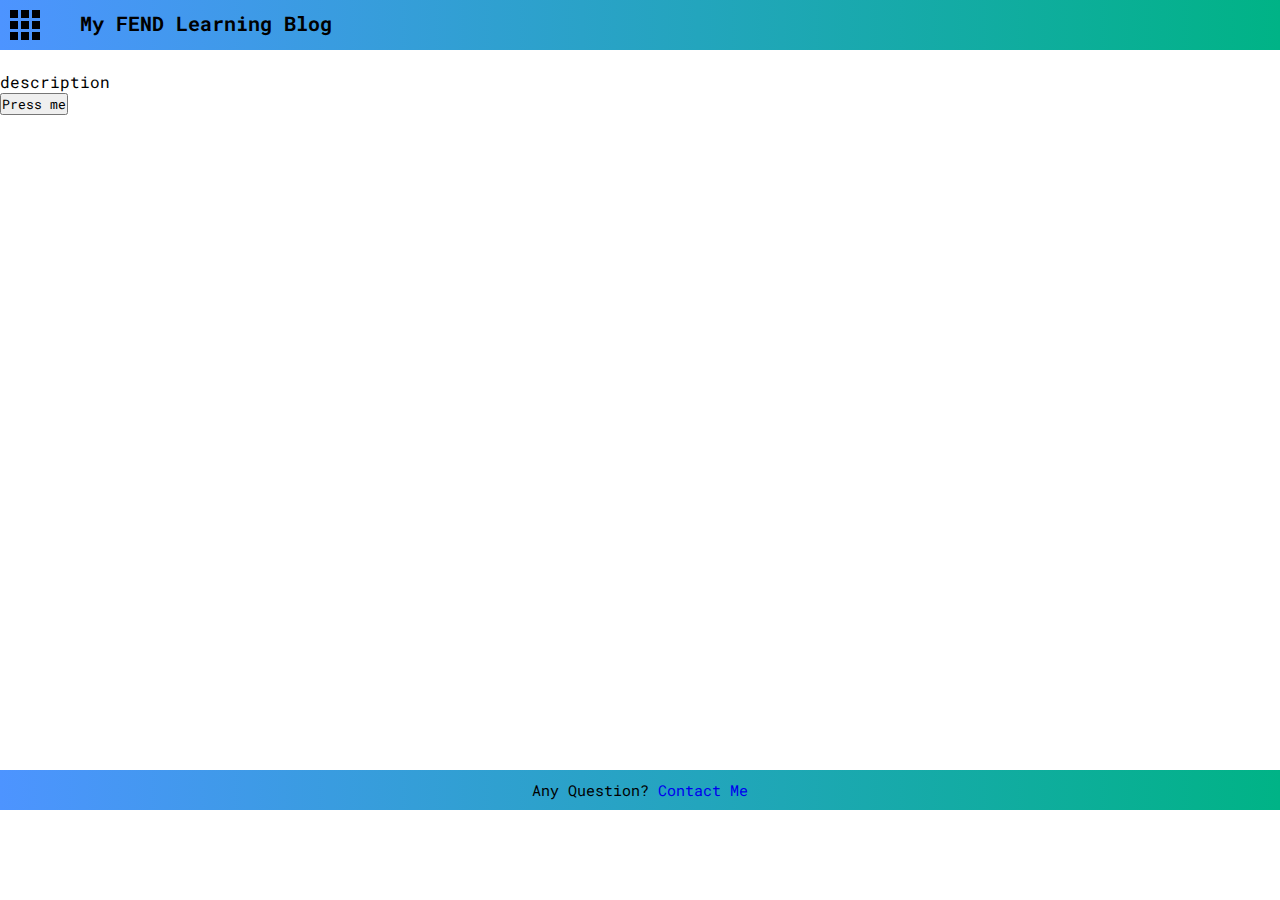
==== index.html @ f2143e39 "primary page settings done" ====
<!DOCTYPE html>
<html>
<head>
	<meta charset="utf-8" />
	<title>P1 BLOG WEBSITE</title>
	<meta name="Blog Website" content="this is my first Blog Website" />
	<meta name="viewport" content="width=device-width, initial-scale=1.0">
	<link rel="stylesheet" href="css/styles.css">
	<style>
		@import url('https://fonts.googleapis.com/css2?family=Roboto+Mono&display=swap');
	</style>
</head>
<body>
	<div class="container">
		<header class="blog-header">
			<div class="menu">
				<div class="menu-dot"></div>
				<div class="menu-dot"></div>
				<div class="menu-dot"></div>
				<div class="menu-dot"></div>
				<div class="menu-dot"></div>
				<div class="menu-dot"></div>
				<div class="menu-dot"></div>
				<div class="menu-dot"></div>
				<div class="menu-dot"></div>
				<!-- TODO: <nav>
					<ul>
						<li class="navi-li">HTML</li>
						<li class="navi-li">CSS</li>
						<li class="navi-li">git</li>
					</ul>
				</nav>-->
			</div>
			<h1 class="blog-title">My FEND Learning Blog</h1>
		</header>
		
		<main class="content">
			<div class="card">
				<img src="" class="card-img">
				<p>description</p>
				<button class="button-more">Press me</button>	
			</div>
		</main>
		<footer class="blog-footer">
			<p>Any Question? <a class="contact-footer" href="mailto: ariela.salvotti@gmail.com">Contact Me</a></p>
		</footer>
	</div>
</body>
</html>
---- css/styles.css ----
/* Stylesheet for P1 Blog Website   */

/***** G L O B A L   S E T T I N G S *****/

* {
	box-sizing: border-box;
	margin: 0;
	padding: 0;
	font-family: 'Roboto Mono', monospace;
}

/***** P A G E   S E T T I N G S *****/

.container {
	display: grid;
  	grid-template-columns: 1fr;
 	grid-template-rows: 50px 80vh 40px;
  	grid-template-areas: 
    "header"
    "main"
    "footer";
}

/***** H E A D E R *****/

.blog-header{
	grid-area: header;
	display: flex;
	flex-direction: row;
	justify-content: flex-start;
	background-image: linear-gradient(to right, #4d94ff , #00b386); 
}

.menu {
	/* TODO IN PC VERSION: cursor: pointer; */
	display: grid;
	width: 50px;
	height: 50px;
	grid-template-columns: 8px 8px 8px;
	grid-template-rows: 8px 8px 8px; 
	grid-gap: 3px;
	margin: 10px;
}

.menu-dot {
	background-color: black;
}

.blog-title {
	font-size: 20px;
	margin: 10px;
}

/***** M A I N *****/

.content {
	grid-area: main;
}

/***** F O O T E R *****/

.blog-footer {
	grid-area: footer;
	padding: 10px;
	background-image: linear-gradient(to right, #4d94ff , #00b386); 
	text-align: center;
	font-size: 15px;
}

a:link.contact-footer {
	text-decoration: none;
}
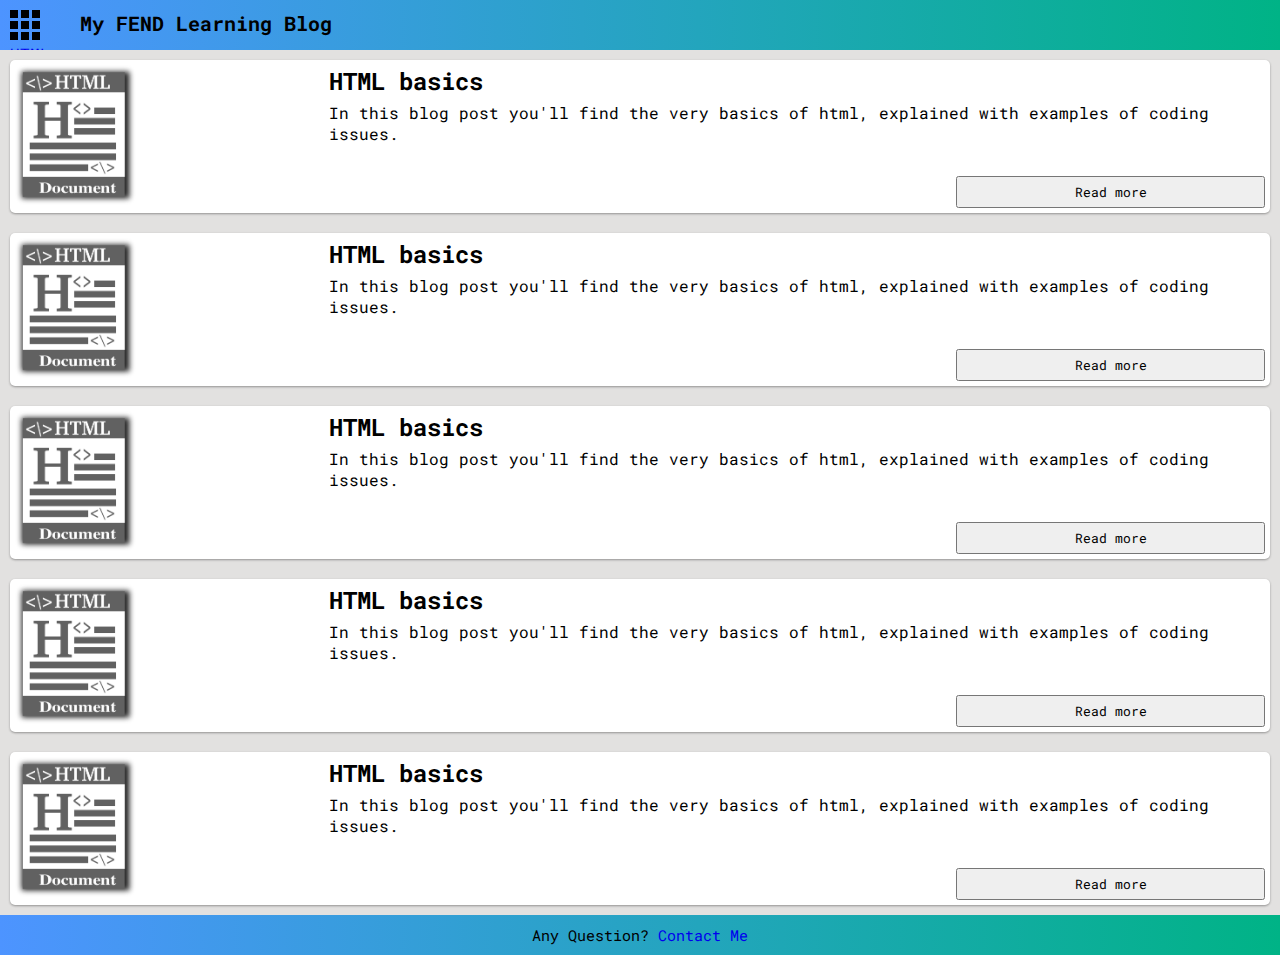
==== commit af81101f: "homepage content done" ====
--- a/index.html
+++ b/index.html
@@ -11,7 +11,9 @@
 	</style>
 </head>
 <body>
+
 	<div class="container">
+
 		<header class="blog-header">
 			<div class="menu">
 				<div class="menu-dot"></div>
@@ -23,27 +25,56 @@
 				<div class="menu-dot"></div>
 				<div class="menu-dot"></div>
 				<div class="menu-dot"></div>
-				<!-- TODO: <nav>
+				<nav class="menu-list">
 					<ul>
-						<li class="navi-li">HTML</li>
-						<li class="navi-li">CSS</li>
-						<li class="navi-li">git</li>
+						<li class="navi-li"><a href="#">HTML</a></li>
+						<li class="navi-li"><a href="#">CSS</a></li>
+						<li class="navi-li"><a href="#">JS</a></li>
+						<li class="navi-li"><a href="#">git</a></li>
 					</ul>
-				</nav>-->
+				</nav>
 			</div>
 			<h1 class="blog-title">My FEND Learning Blog</h1>
 		</header>
 		
 		<main class="content">
 			<div class="card">
-				<img src="" class="card-img">
-				<p>description</p>
-				<button class="button-more">Press me</button>	
+				<img src="img\html.png" class="card-img">
+				<h2 class="card-title">HTML basics</h2>
+				<p class="card-text">In this blog post you'll find the very basics of html, explained with examples of coding issues.</p>
+				<button class="card-button">Read more</button>
+			</div>
+			<div class="card">
+				<img src="img\html.png" class="card-img">
+				<h2 class="card-title">HTML basics</h2>
+				<p class="card-text">In this blog post you'll find the very basics of html, explained with examples of coding issues.</p>
+				<button class="card-button">Read more</button>
+			</div>
+			<div class="card">
+				<img src="img\html.png" class="card-img">
+				<h2 class="card-title">HTML basics</h2>
+				<p class="card-text">In this blog post you'll find the very basics of html, explained with examples of coding issues.</p>
+				<button class="card-button">Read more</button>
+			</div>
+			<div class="card">
+				<img src="img\html.png" class="card-img">
+				<h2 class="card-title">HTML basics</h2>
+				<p class="card-text">In this blog post you'll find the very basics of html, explained with examples of coding issues.</p>
+				<button class="card-button">Read more</button>
+			</div>
+			<div class="card">
+				<img src="img\html.png" class="card-img">
+				<h2 class="card-title">HTML basics</h2>
+				<p class="card-text">In this blog post you'll find the very basics of html, explained with examples of coding issues.</p>
+				<button class="card-button">Read more</button>
 			</div>
 		</main>
+
 		<footer class="blog-footer">
 			<p>Any Question? <a class="contact-footer" href="mailto: ariela.salvotti@gmail.com">Contact Me</a></p>
 		</footer>
+
 	</div>
+
 </body>
 </html>--- a/css/styles.css
+++ b/css/styles.css
@@ -14,11 +14,11 @@
 .container {
 	display: grid;
   	grid-template-columns: 1fr;
- 	grid-template-rows: 50px 80vh 40px;
+ 	grid-template-rows: 50px auto 40px;
   	grid-template-areas: 
     "header"
     "main"
-    "footer";
+    "footer"
 }
 
 /***** H E A D E R *****/
@@ -55,11 +55,53 @@
 
 .content {
 	grid-area: main;
+	display: flex;
+	flex-direction: column;
+	background: #e2e1e0;
+}
+
+.card {
+	margin: 10px;
+	padding: 5px;
+	background: white;
+	box-shadow: 0 1px 3px rgba(0,0,0,0.12), 0 1px 2px rgba(0,0,0,0.24);
+	border-radius: 5px;
+	display: grid;
+	grid-template-columns: 1fr 1fr 1fr 1fr;
+	grid-template-rows: 1fr 1fr 1fr 1fr;
+	grid-gap: 5px;
+	grid-template-areas:
+	"cardimg cardtitle cardtitle cardtitle"
+	"cardimg cardtext cardtext cardtext"
+	"cardimg cardtext cardtext cardtext"
+	"cardimg . . cardbutton";
+}
+
+.card-img {
+	grid-area: cardimg;
+	max-height: 140px;
+	-webkit-filter: grayscale(100%); /* Safari 6.0 - 9.0 */
+  	filter: grayscale(100%)
+}
+
+.card-title {
+	grid-area: cardtitle;
+}
+
+.card-text {
+	grid-area: cardtext;
+}
+
+.card-button {
+	grid-area: cardbutton;
 }
 
 /***** F O O T E R *****/
 
 .blog-footer {
+	/*position: fixed;
+	bottom: 0;
+	width: 100%;*/
 	grid-area: footer;
 	padding: 10px;
 	background-image: linear-gradient(to right, #4d94ff , #00b386); 
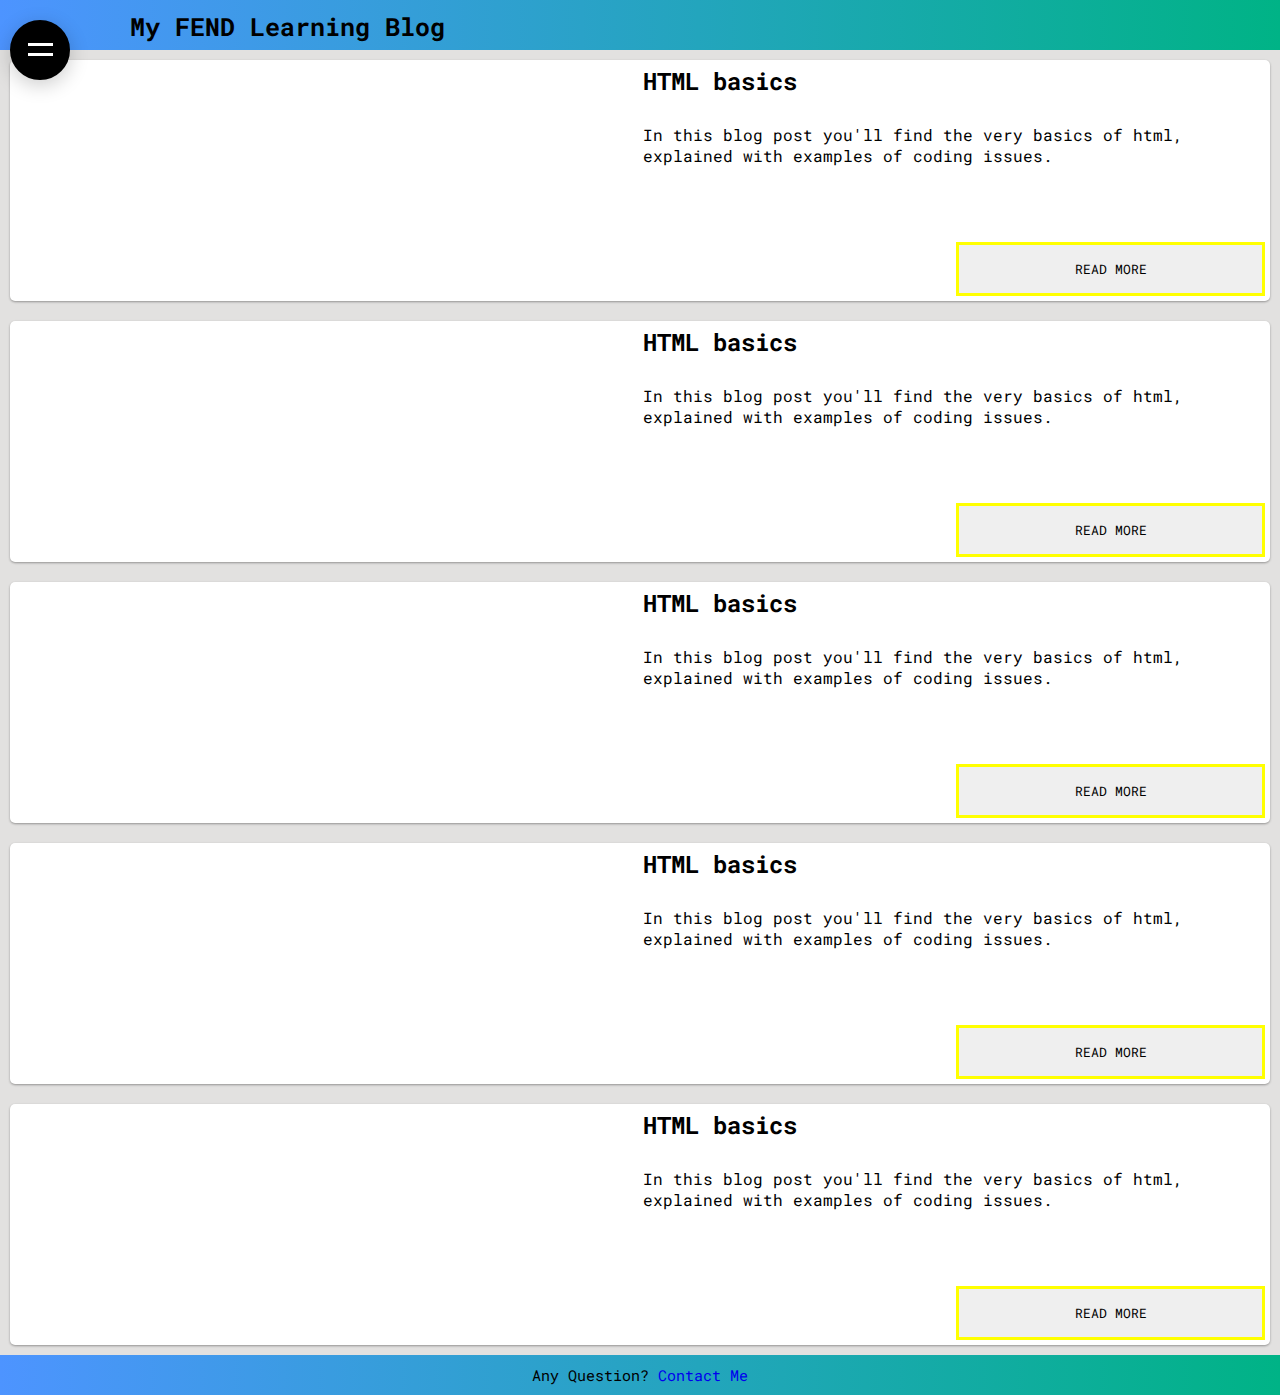
==== commit 01942f5a: "menu done" ====
--- a/index.html
+++ b/index.html
@@ -16,54 +16,44 @@
 
 		<header class="blog-header">
 			<div class="menu">
-				<div class="menu-dot"></div>
-				<div class="menu-dot"></div>
-				<div class="menu-dot"></div>
-				<div class="menu-dot"></div>
-				<div class="menu-dot"></div>
-				<div class="menu-dot"></div>
-				<div class="menu-dot"></div>
-				<div class="menu-dot"></div>
-				<div class="menu-dot"></div>
-				<nav class="menu-list">
-					<ul>
-						<li class="navi-li"><a href="#">HTML</a></li>
-						<li class="navi-li"><a href="#">CSS</a></li>
-						<li class="navi-li"><a href="#">JS</a></li>
-						<li class="navi-li"><a href="#">git</a></li>
-					</ul>
-				</nav>
+				<input type="checkbox" id="action-button"/>
+				<div class="actions-menu"> 
+				    <button class="btn btn-html">html</button>
+				    <button class="btn btn-css">css</button>
+				    <button class="btn btn-js">js</button>
+				    <label for="action-button" class="btn btn-large btn-menu"/>
+			 	</div>
 			</div>
 			<h1 class="blog-title">My FEND Learning Blog</h1>
 		</header>
 		
 		<main class="content">
 			<div class="card">
-				<img src="img\html.png" class="card-img">
+				<div class="card-img"></div>
 				<h2 class="card-title">HTML basics</h2>
 				<p class="card-text">In this blog post you'll find the very basics of html, explained with examples of coding issues.</p>
 				<button class="card-button">Read more</button>
 			</div>
 			<div class="card">
-				<img src="img\html.png" class="card-img">
+				<div class="card-img"></div>
 				<h2 class="card-title">HTML basics</h2>
 				<p class="card-text">In this blog post you'll find the very basics of html, explained with examples of coding issues.</p>
 				<button class="card-button">Read more</button>
 			</div>
 			<div class="card">
-				<img src="img\html.png" class="card-img">
+				<div class="card-img"></div>
 				<h2 class="card-title">HTML basics</h2>
 				<p class="card-text">In this blog post you'll find the very basics of html, explained with examples of coding issues.</p>
 				<button class="card-button">Read more</button>
 			</div>
 			<div class="card">
-				<img src="img\html.png" class="card-img">
+				<div class="card-img"></div>
 				<h2 class="card-title">HTML basics</h2>
 				<p class="card-text">In this blog post you'll find the very basics of html, explained with examples of coding issues.</p>
 				<button class="card-button">Read more</button>
 			</div>
 			<div class="card">
-				<img src="img\html.png" class="card-img">
+				<div class="card-img"></div>
 				<h2 class="card-title">HTML basics</h2>
 				<p class="card-text">In this blog post you'll find the very basics of html, explained with examples of coding issues.</p>
 				<button class="card-button">Read more</button>
--- a/css/styles.css
+++ b/css/styles.css
@@ -31,24 +31,120 @@
 	background-image: linear-gradient(to right, #4d94ff , #00b386); 
 }
 
+input#action-button {
+  display: none;
+}
+
 .menu {
-	/* TODO IN PC VERSION: cursor: pointer; */
-	display: grid;
-	width: 50px;
-	height: 50px;
-	grid-template-columns: 8px 8px 8px;
-	grid-template-rows: 8px 8px 8px; 
-	grid-gap: 3px;
-	margin: 10px;
-}
-
-.menu-dot {
-	background-color: black;
+  position: fixed;
+  margin: 20px -5px;
+  z-index: 1;
+}
+
+.btn {
+  background: black;
+  border: 2px solid;
+  border-radius: 50%;
+  width: 45px;
+  height: 45px;
+  cursor: pointer;
+  color: white;
+  z-index: 1;
+}
+
+.btn-large {
+  width: 60px;
+  height: 60px;
+  border-color: black;
+}
+
+.btn-menu:after,.btn-menu:before {
+  content: "";
+  display: block;
+  width: 25px;
+  height: 3px;
+  background: #fff;
+  position: absolute;
+  top: 26px;
+  left: 16px;
+  transition: transform 100ms;
+}
+
+.btn-menu:after {
+  transform: translateY(-5px);
+}
+
+.btn-menu:before {
+  transform: translateY(5px);
+}
+
+.btn-html {
+  background: #4d94ff;
+}
+
+.btn-css {
+  background: #2ecc71;
+}
+
+.btn-js {
+  background: #16a085;
+}
+
+.actions-menu {
+  position: absolute;
+  width: 60px;
+  height: 60px;
+  left: 15px;
+  top: 0px;
+}
+
+.actions-menu .btn {
+  position: absolute;
+  top: 8px;
+  left: 8px;
+  opacity: 0;
+  transition: top 200ms cubic-bezier(0.175, 0.885, 0.32, 1.275),
+              left 200ms cubic-bezier(0.175, 0.885, 0.32, 1.275),
+              opacity 200ms;
+}
+
+.actions-menu .btn-menu {
+  position: absolute;
+  opacity: 1;
+  top: 0;
+  left: 0;
+  z-index: 1;
+}
+
+.btn-menu, #action-button:checked + .actions-menu > .btn {
+  opacity: 1;
+  box-shadow: 0 5px 20px rgba(0,0,0,0.2);
+}
+
+#action-button:checked + .actions-menu > .btn-menu:after {
+  transform: rotate(45deg);
+}
+
+#action-button:checked + .actions-menu > .btn-menu:before {
+  transform: rotate(-45deg);
+}
+
+#action-button:checked + .actions-menu > .btn-html {
+  top: 70px;
+}
+
+#action-button:checked + .actions-menu > .btn-css {
+  top: 50px;
+  left: 50px;
+}
+
+#action-button:checked + .actions-menu > .btn-js {
+  left: 70px;
 }
 
 .blog-title {
-	font-size: 20px;
-	margin: 10px;
+	font-size: 25px;
+	margin: 10px 0 0 130px;
 }
 
 /***** M A I N *****/
@@ -71,15 +167,16 @@
 	grid-template-rows: 1fr 1fr 1fr 1fr;
 	grid-gap: 5px;
 	grid-template-areas:
-	"cardimg cardtitle cardtitle cardtitle"
-	"cardimg cardtext cardtext cardtext"
-	"cardimg cardtext cardtext cardtext"
-	"cardimg . . cardbutton";
+	"cardimg cardimg cardtitle cardtitle"
+	"cardimg cardimg cardtext cardtext"
+	"cardimg cardimg cardtext cardtext"
+	"cardimg cardimg . cardbutton";
 }
 
 .card-img {
 	grid-area: cardimg;
-	max-height: 140px;
+	background: url(https://cdn.pixabay.com/photo/2013/07/12/19/16/html-154434_960_720.png) no-repeat center;
+	background-size: contain;
 	-webkit-filter: grayscale(100%); /* Safari 6.0 - 9.0 */
   	filter: grayscale(100%)
 }
@@ -94,14 +191,14 @@
 
 .card-button {
 	grid-area: cardbutton;
+	padding: 15px;
+	border: 3px solid yellow;
+	text-transform: uppercase;
 }
 
 /***** F O O T E R *****/
 
 .blog-footer {
-	/*position: fixed;
-	bottom: 0;
-	width: 100%;*/
 	grid-area: footer;
 	padding: 10px;
 	background-image: linear-gradient(to right, #4d94ff , #00b386); 
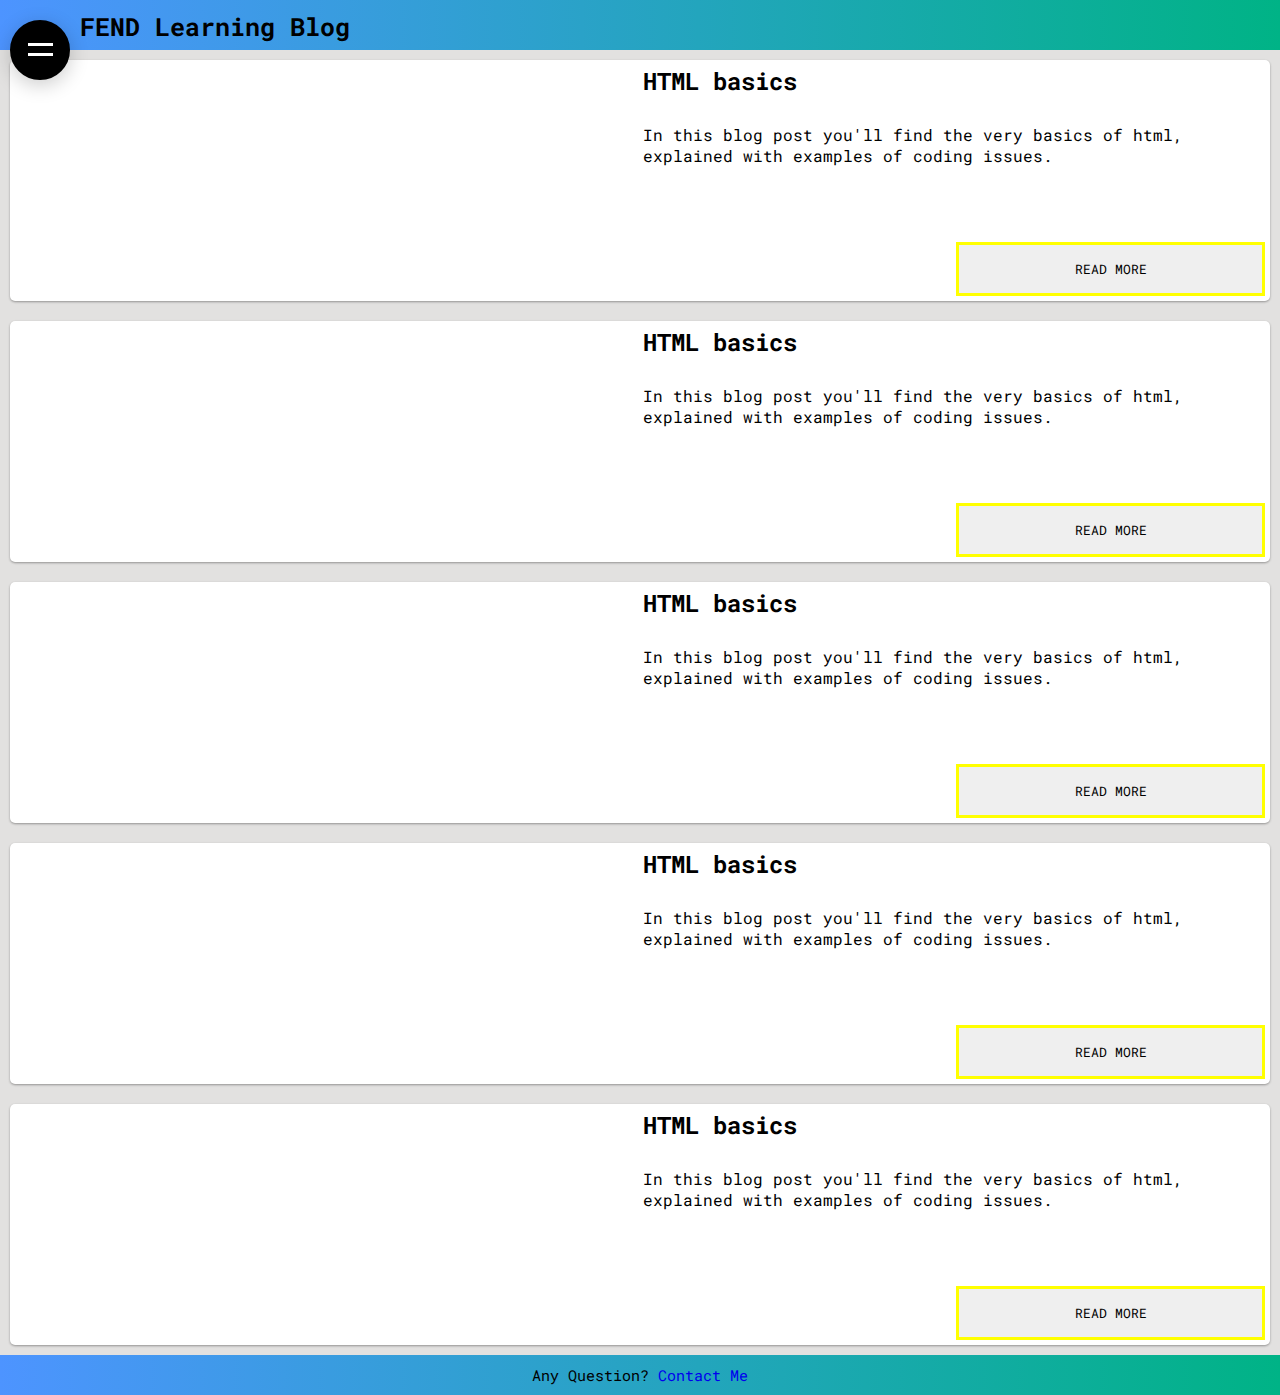
==== commit 5d7bf1a7: "minor errors" ====
--- a/index.html
+++ b/index.html
@@ -7,12 +7,12 @@
 	<meta name="viewport" content="width=device-width, initial-scale=1.0">
 	<link rel="stylesheet" href="css/styles.css">
 	<style>
-		@import url('https://fonts.googleapis.com/css2?family=Roboto+Mono&display=swap');
+		@import url('https://fonts.googleapis.com/css2?family=Roboto+Mono:ital,wght@0,400;0,700;1,200&display=swap');
 	</style>
 </head>
 <body>
 
-	<div class="container">
+	<div class="blog-container">
 
 		<header class="blog-header">
 			<div class="menu">
@@ -21,42 +21,47 @@
 				    <button class="btn btn-html">html</button>
 				    <button class="btn btn-css">css</button>
 				    <button class="btn btn-js">js</button>
+				    <button class="btn btn-home" onclick="window.location.href='index.html'">
+				    	<svg class="svg-icon-home" viewBox="0 0 20 20">
+							<path d="M18.121,9.88l-7.832-7.836c-0.155-0.158-0.428-0.155-0.584,0L1.842,9.913c-0.262,0.263-0.073,0.705,0.292,0.705h2.069v7.042c0,0.227,0.187,0.414,0.414,0.414h3.725c0.228,0,0.414-0.188,0.414-0.414v-3.313h2.483v3.313c0,0.227,0.187,0.414,0.413,0.414h3.726c0.229,0,0.414-0.188,0.414-0.414v-7.042h2.068h0.004C18.331,10.617,18.389,10.146,18.121,9.88 M14.963,17.245h-2.896v-3.313c0-0.229-0.186-0.415-0.414-0.415H8.342c-0.228,0-0.414,0.187-0.414,0.415v3.313H5.032v-6.628h9.931V17.245z M3.133,9.79l6.864-6.868l6.867,6.868H3.133z"></path>
+						</svg>
+				    </button>
 				    <label for="action-button" class="btn btn-large btn-menu"/>
 			 	</div>
 			</div>
-			<h1 class="blog-title">My FEND Learning Blog</h1>
+			<h1 class="blog-title">FEND Learning Blog</h1>
 		</header>
 		
-		<main class="content">
+		<main class="blog-content">
 			<div class="card">
 				<div class="card-img"></div>
 				<h2 class="card-title">HTML basics</h2>
 				<p class="card-text">In this blog post you'll find the very basics of html, explained with examples of coding issues.</p>
-				<button class="card-button">Read more</button>
+				<button class="card-button" onclick="window.location.href='post.html'">Read more</button>
 			</div>
 			<div class="card">
 				<div class="card-img"></div>
 				<h2 class="card-title">HTML basics</h2>
 				<p class="card-text">In this blog post you'll find the very basics of html, explained with examples of coding issues.</p>
-				<button class="card-button">Read more</button>
+				<button class="card-button" onclick="window.location.href='post.html'">Read more</button>
 			</div>
 			<div class="card">
 				<div class="card-img"></div>
 				<h2 class="card-title">HTML basics</h2>
 				<p class="card-text">In this blog post you'll find the very basics of html, explained with examples of coding issues.</p>
-				<button class="card-button">Read more</button>
+				<button class="card-button" onclick="window.location.href='post.html'">Read more</button>
 			</div>
 			<div class="card">
 				<div class="card-img"></div>
 				<h2 class="card-title">HTML basics</h2>
 				<p class="card-text">In this blog post you'll find the very basics of html, explained with examples of coding issues.</p>
-				<button class="card-button">Read more</button>
+				<button class="card-button" onclick="window.location.href='post.html'">Read more</button>
 			</div>
 			<div class="card">
 				<div class="card-img"></div>
 				<h2 class="card-title">HTML basics</h2>
 				<p class="card-text">In this blog post you'll find the very basics of html, explained with examples of coding issues.</p>
-				<button class="card-button">Read more</button>
+				<button class="card-button" onclick="window.location.href='post.html'">Read more</button>
 			</div>
 		</main>
 
--- a/css/styles.css
+++ b/css/styles.css
@@ -11,7 +11,8 @@
 
 /***** P A G E   S E T T I N G S *****/
 
-.container {
+.blog-container,
+.post-container {
 	display: grid;
   	grid-template-columns: 1fr;
  	grid-template-rows: 50px auto 40px;
@@ -23,7 +24,8 @@
 
 /***** H E A D E R *****/
 
-.blog-header{
+.blog-header, 
+.post-header {
 	grid-area: header;
 	display: flex;
 	flex-direction: row;
@@ -32,124 +34,137 @@
 }
 
 input#action-button {
-  display: none;
+	display: none;
 }
 
 .menu {
-  position: fixed;
-  margin: 20px -5px;
-  z-index: 1;
+	position: fixed;
+	margin: 20px 10px;
+	z-index: 1;
 }
 
 .btn {
-  background: black;
-  border: 2px solid;
-  border-radius: 50%;
-  width: 45px;
-  height: 45px;
-  cursor: pointer;
-  color: white;
-  z-index: 1;
+	background: black;
+	border: 2px solid;
+	border-radius: 50%;
+	width: 60px;
+	height: 60px;
+	cursor: pointer;
+	color: white;
+	z-index: 1;
+	font-size: 20px;
 }
 
 .btn-large {
-  width: 60px;
-  height: 60px;
-  border-color: black;
+	width: 60px;
+	height: 60px;
+	border-color: black;
 }
 
 .btn-menu:after,.btn-menu:before {
-  content: "";
-  display: block;
-  width: 25px;
-  height: 3px;
-  background: #fff;
-  position: absolute;
-  top: 26px;
-  left: 16px;
-  transition: transform 100ms;
+	content: "";
+	display: block;
+	width: 25px;
+	height: 3px;
+	background: #fff;
+	position: absolute;
+	top: 26px;
+	left: 16px;
+	transition: transform 100ms;
 }
 
 .btn-menu:after {
-  transform: translateY(-5px);
+	transform: translateY(-5px);
 }
 
 .btn-menu:before {
-  transform: translateY(5px);
+	transform: translateY(5px);
 }
 
 .btn-html {
-  background: #4d94ff;
+	background: #4d94ff;
 }
 
 .btn-css {
-  background: #2ecc71;
+	background: #2ecc71;
 }
 
 .btn-js {
-  background: #16a085;
+	background: #16a085;
+}
+
+.btn-home {
+	background: white;
+	color: black;
+}
+
+.svg-icon-home {
+	margin: 8px;
 }
 
 .actions-menu {
-  position: absolute;
-  width: 60px;
-  height: 60px;
-  left: 15px;
-  top: 0px;
+	position: absolute;
+	width: 60px;
+	height: 60px;
+	left: 0px;
+	top: 0px;
 }
 
 .actions-menu .btn {
-  position: absolute;
-  top: 8px;
-  left: 8px;
-  opacity: 0;
-  transition: top 200ms cubic-bezier(0.175, 0.885, 0.32, 1.275),
-              left 200ms cubic-bezier(0.175, 0.885, 0.32, 1.275),
-              opacity 200ms;
+	position: absolute;
+	top: 8px;
+	opacity: 0;
+	transition: top 200ms cubic-bezier(0.175, 0.885, 0.32, 1.275),
+	          left 200ms cubic-bezier(0.175, 0.885, 0.32, 1.275),
+	          opacity 200ms;
 }
 
 .actions-menu .btn-menu {
-  position: absolute;
-  opacity: 1;
-  top: 0;
-  left: 0;
-  z-index: 1;
+	position: absolute;
+	opacity: 1;
+	top: 0;
+	left: 0;
+	z-index: 1;
 }
 
 .btn-menu, #action-button:checked + .actions-menu > .btn {
-  opacity: 1;
-  box-shadow: 0 5px 20px rgba(0,0,0,0.2);
+	opacity: 1;
+	box-shadow: 0 5px 20px rgba(0,0,0,0.2);
 }
 
 #action-button:checked + .actions-menu > .btn-menu:after {
-  transform: rotate(45deg);
+	transform: rotate(45deg);
 }
 
 #action-button:checked + .actions-menu > .btn-menu:before {
-  transform: rotate(-45deg);
+	transform: rotate(-45deg);
 }
 
 #action-button:checked + .actions-menu > .btn-html {
-  top: 70px;
+	top: 80px;
 }
 
 #action-button:checked + .actions-menu > .btn-css {
-  top: 50px;
-  left: 50px;
+	top: 163px;
 }
 
 #action-button:checked + .actions-menu > .btn-js {
-  left: 70px;
+	top: 246px;
+}
+
+#action-button:checked + .actions-menu > .btn-home {
+	top: 329px;
 }
 
 .blog-title {
 	font-size: 25px;
-	margin: 10px 0 0 130px;
+	margin: 10px 0 0 80px;
 }
 
 /***** M A I N *****/
 
-.content {
+.blog-content,
+.post-content {
 	grid-area: main;
 	display: flex;
 	flex-direction: column;
@@ -198,7 +213,8 @@
 
 /***** F O O T E R *****/
 
-.blog-footer {
+.blog-footer,
+.post-footer {
 	grid-area: footer;
 	padding: 10px;
 	background-image: linear-gradient(to right, #4d94ff , #00b386); 
@@ -208,4 +224,83 @@
 
 a:link.contact-footer {
 	text-decoration: none;
-}+}
+
+/***** P O S T [on Post Page]  *****/
+
+.post-content {
+	padding: 50px 20px 20px 20px;
+}
+
+.post-img {
+	float: left;
+	-webkit-filter: grayscale(100%); /* Safari 6.0 - 9.0 */
+  	filter: grayscale(100%)
+  	width: 50px;
+  	height: 150px;
+}
+
+.bio {
+	border: 5px solid #3380dc;
+	padding: 5px;
+	margin: 10px 0;
+	background: #a4a3a1;
+	display: flex;
+	align-items: center;
+	justify-content: center;
+	text-align: center;
+}
+
+.author-title {
+	font-style: italic;
+}
+
+.avatar {
+	width: 80px;
+	height: 80px;
+	border-radius: 40px;
+	background: #3380dc;
+}
+
+.svg-avatar {
+	margin: 15px;
+	fill: white;
+}
+
+.company {
+	font-weight: 700;
+}
+
+.bio-text {
+	margin-top: 10px;
+}
+
+.related-posts {
+	display: flex;
+	flex-direction: row;
+	justify-content: space-between;
+}
+
+.related {
+	width: 90px;
+	height: 90px;
+	border: 3px solid grey;
+	padding: 5px;
+}
+
+.social {
+	margin-top: 15px;
+	padding-top: 20px;
+	border-top: 5px solid #3380dc;
+	display: flex;
+	flex-direction: row;
+	justify-content: space-around;
+}
+
+.twitter,
+.facebook,
+.youtube {
+	width: 40px;
+	margin: 5px;
+}
+
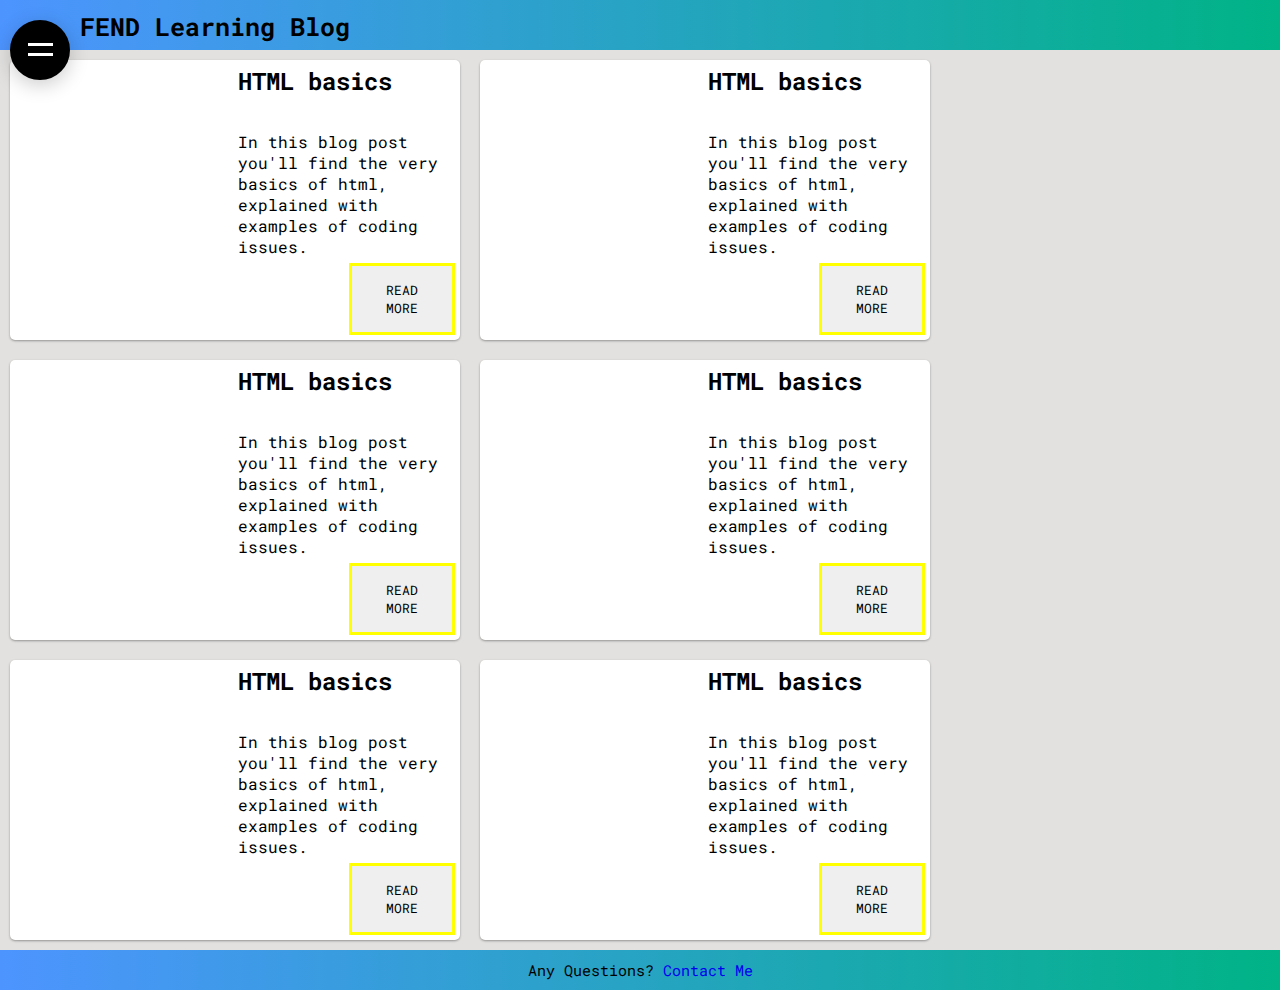
==== commit 16d61b90: "all saved" ====
--- a/index.html
+++ b/index.html
@@ -6,11 +6,8 @@
 	<meta name="Blog Website" content="this is my first Blog Website" />
 	<meta name="viewport" content="width=device-width, initial-scale=1.0">
 	<link rel="stylesheet" href="css/styles.css">
-	<style>
-		@import url('https://fonts.googleapis.com/css2?family=Roboto+Mono:ital,wght@0,400;0,700;1,200&display=swap');
-	</style>
 </head>
-<body>
+<body class="page">
 
 	<div class="blog-container">
 
@@ -63,10 +60,16 @@
 				<p class="card-text">In this blog post you'll find the very basics of html, explained with examples of coding issues.</p>
 				<button class="card-button" onclick="window.location.href='post.html'">Read more</button>
 			</div>
+			<div class="card">
+				<div class="card-img"></div>
+				<h2 class="card-title">HTML basics</h2>
+				<p class="card-text">In this blog post you'll find the very basics of html, explained with examples of coding issues.</p>
+				<button class="card-button" onclick="window.location.href='post.html'">Read more</button>
+			</div>
 		</main>
 
 		<footer class="blog-footer">
-			<p>Any Question? <a class="contact-footer" href="mailto: ariela.salvotti@gmail.com">Contact Me</a></p>
+			<p>Any Questions? <a class="contact-footer" href="mailto: ariela.salvotti@gmail.com">Contact Me</a></p>
 		</footer>
 
 	</div>
--- a/css/styles.css
+++ b/css/styles.css
@@ -1,6 +1,20 @@
-/* Stylesheet for P1 Blog Website   */
-
+/****************************************************/
+/***** imported Stylesheets for P1 Blog Website *****/
+/****************************************************/
+
+@import 'phonestyle.css';
+@import 'tabletstyle.css';
+@import 'bigscreenstyle.css';
+
+/*********************************/
+/***** F O N T   S T Y L E S *****/
+/*********************************/
+
+@import url('https://fonts.googleapis.com/css2?family=Roboto+Mono:ital,wght@0,400;0,700;1,200&display=swap');
+
+/*****************************************/
 /***** G L O B A L   S E T T I N G S *****/
+/*****************************************/
 
 * {
 	box-sizing: border-box;
@@ -115,8 +129,8 @@
 	top: 8px;
 	opacity: 0;
 	transition: top 200ms cubic-bezier(0.175, 0.885, 0.32, 1.275),
-	          left 200ms cubic-bezier(0.175, 0.885, 0.32, 1.275),
-	          opacity 200ms;
+	          	left 200ms cubic-bezier(0.175, 0.885, 0.32, 1.275),
+	          	opacity 200ms;
 }
 
 .actions-menu .btn-menu {
@@ -166,8 +180,6 @@
 .blog-content,
 .post-content {
 	grid-area: main;
-	display: flex;
-	flex-direction: column;
 	background: #e2e1e0;
 }
 
@@ -181,11 +193,6 @@
 	grid-template-columns: 1fr 1fr 1fr 1fr;
 	grid-template-rows: 1fr 1fr 1fr 1fr;
 	grid-gap: 5px;
-	grid-template-areas:
-	"cardimg cardimg cardtitle cardtitle"
-	"cardimg cardimg cardtext cardtext"
-	"cardimg cardimg cardtext cardtext"
-	"cardimg cardimg . cardbutton";
 }
 
 .card-img {
@@ -245,9 +252,6 @@
 	padding: 5px;
 	margin: 10px 0;
 	background: #a4a3a1;
-	display: flex;
-	align-items: center;
-	justify-content: center;
 	text-align: center;
 }
 
@@ -260,6 +264,9 @@
 	height: 80px;
 	border-radius: 40px;
 	background: #3380dc;
+	position: relative;
+	left: 50%;
+	transform: translateX(-40px);
 }
 
 .svg-avatar {
@@ -273,12 +280,6 @@
 
 .bio-text {
 	margin-top: 10px;
-}
-
-.related-posts {
-	display: flex;
-	flex-direction: row;
-	justify-content: space-between;
 }
 
 .related {
@@ -292,9 +293,6 @@
 	margin-top: 15px;
 	padding-top: 20px;
 	border-top: 5px solid #3380dc;
-	display: flex;
-	flex-direction: row;
-	justify-content: space-around;
 }
 
 .twitter,
